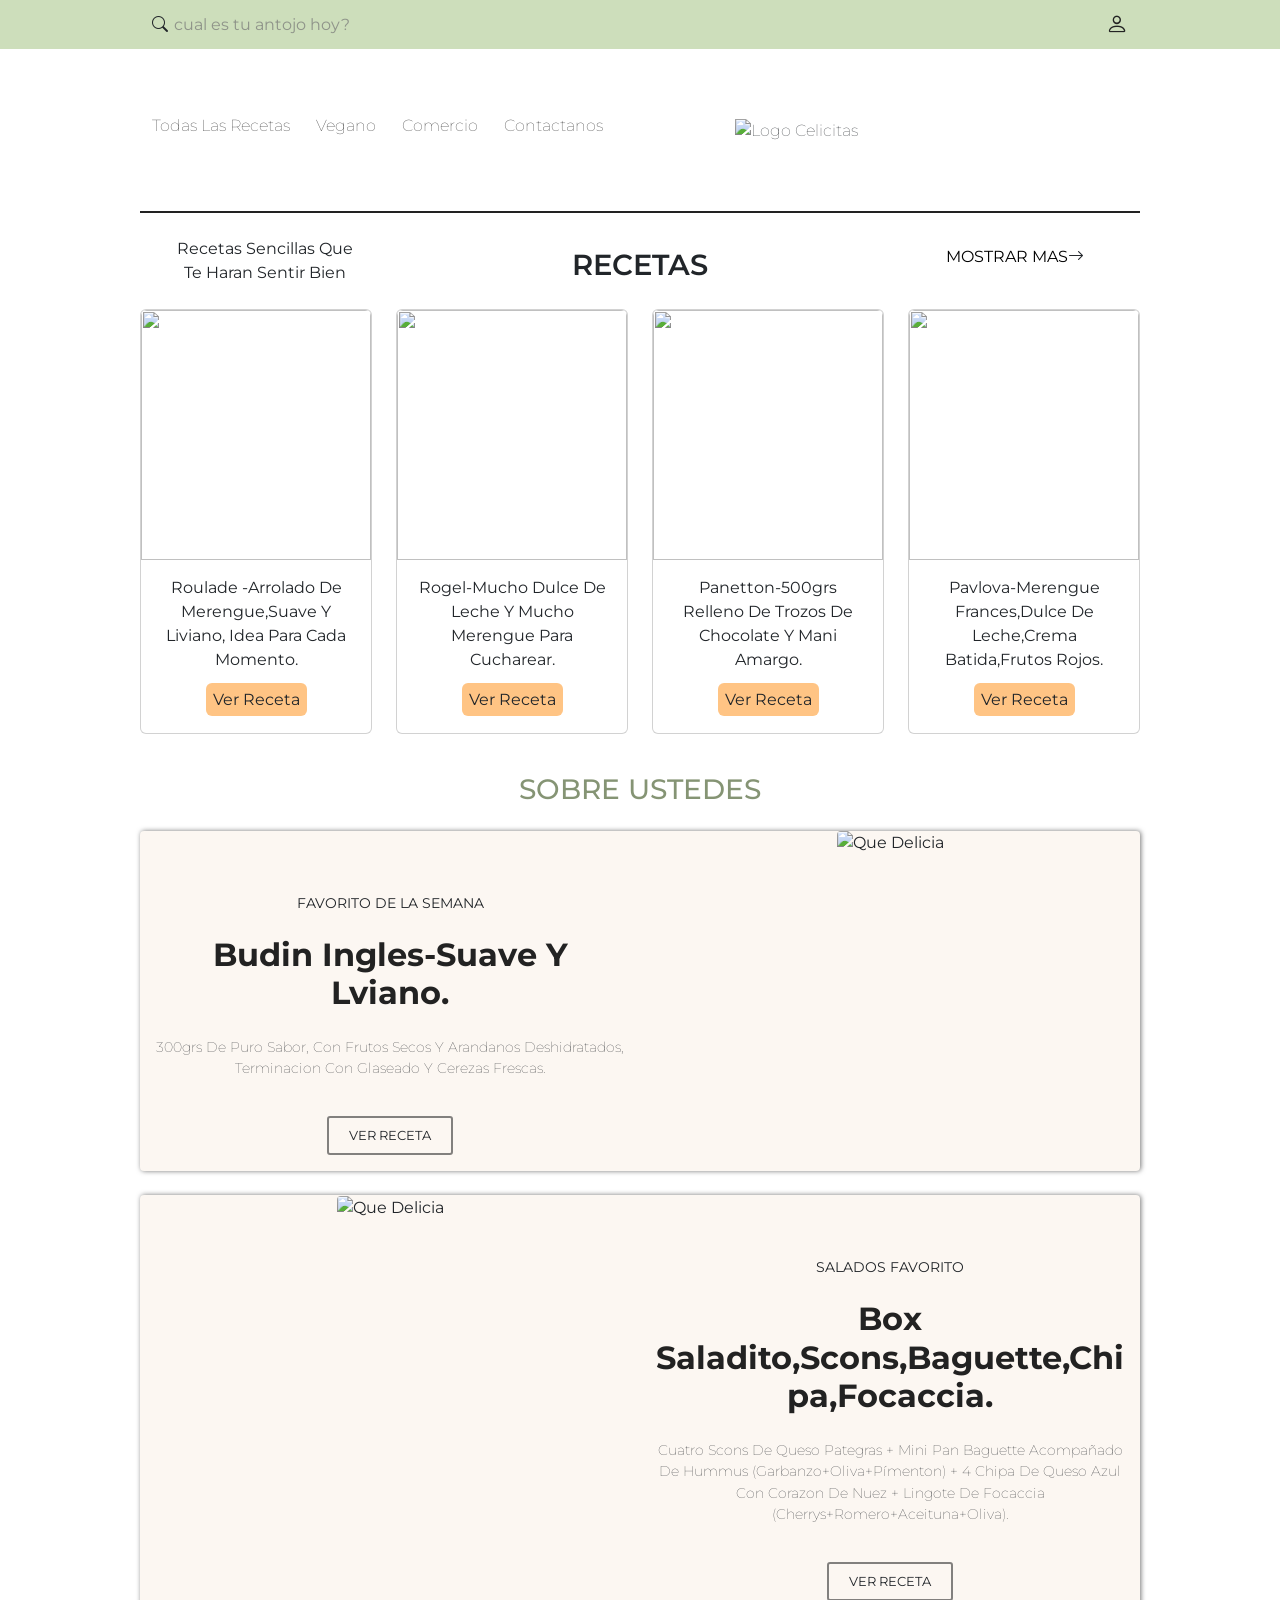
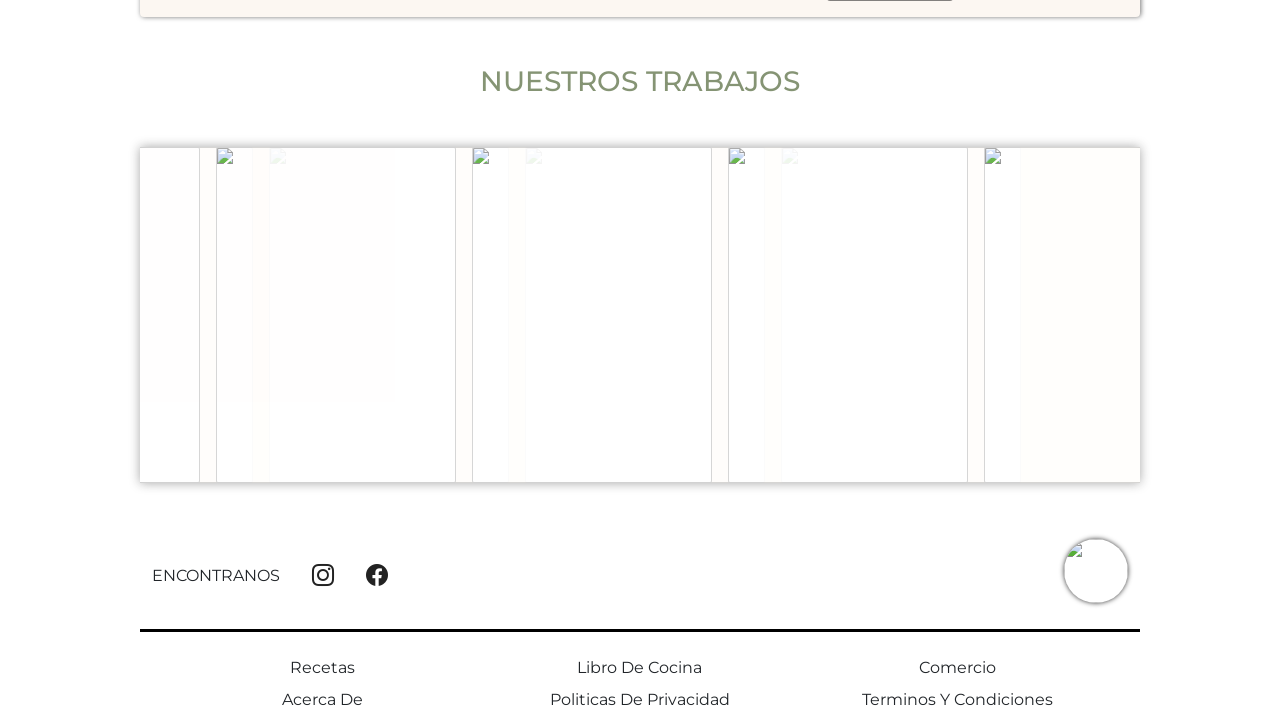
==== index.html @ af563d02 "Rename index.html.html to index.html" ====
<!DOCTYPE html>
<html lang="en">
<head>
    <meta charset="UTF-8">
    <meta name="viewport" content="width=device-width, initial-scale=1.0">
    <meta name="description" content="web de comercio,comidas,recetas para celiacos">
    <meta name="keywords" content="recetas,celiacos,sin tac,gluten free,sin gluten">
    <meta name="author" content="Martin Pablos">
    <link href="https://cdn.jsdelivr.net/npm/bootstrap@5.3.8/dist/css/bootstrap.min.css" rel="stylesheet" integrity="sha384-sRIl4kxILFvY47J16cr9ZwB07vP4J8+LH7qKQnuqkuIAvNWLzeN8tE5YBujZqJLB" crossorigin="anonymous">
    <link rel="stylesheet" href="https://cdn.jsdelivr.net/npm/bootstrap-icons@1.13.1/font/bootstrap-icons.min.css">
    <link href="styles.css" rel="stylesheet">
    <title>Celicitas | Recetas Sin TACC</title>
</head>
<body>
<!--nav-->
    <div class="layout__nav">
        <section class="container-fluid">
            <div class="row">
                <nav class="navbar col layout__navbar">
                    <div class="container layout__container">
                        <div class="input__group">
                            <i class="bi bi-search"></i>
                            <input type="search" class="nav__search" placeholder="cual es tu antojo hoy?" title="escribe algo">
                        </div>
                        <form class="d-flex">
                            <a href="#" title="sign up" class="nav__link"><i class="bi bi-person "></i></a>
                        </form>
                    </div>
                </nav>
            </div>
        </section>
    </div>

<!--header-->

    <section class="container-fluid layout__container">
    <header class="row mt-1 pb-2 layout__header align-items-center">
        <div class="col-2 col-lg-7">
            <nav class="navbar navbar-expand-lg p-0">
                <div class="container-fluid p-0">
                    <button class="navbar-toggler" type="button" data-bs-toggle="collapse" data-bs-target="#navbarScroll" aria-controls="navbarScroll" aria-expanded="false" aria-label="Toggle navigation">
                        <span class="navbar-toggler-icon"></span>
                    </button>

                    <div class="collapse navbar-collapse justify-content-center" id="navbarScroll">
                        <div class="header__links py-3 py-lg-0">
                            <a href="../vermasrecetas-enlace-interno/index.html" class="header__link d-block d-lg-inline-block">todas las recetas</a>
                            <a href="../vermasrecetas-enlace-interno/index.html" class="header__link d-block d-lg-inline-block">vegano</a>
                            <a href="../vermasrecetas-enlace-interno/index.html" class="header__link d-block d-lg-inline-block">comercio</a>
                            <a href="../formulario-enlace-interno/form.html" target="_blank" class="header__link d-block d-lg-inline-block">contactanos</a>
                        </div>
                    </div>
                </div>
            </nav>
        </div>

        <div class="col-10 col-lg-5 text-center text-lg-start mt-2 mt-lg-0">
            <img src="../imagenes-celi/logo-celi.png.png" class="img-fluid header__img" alt="Logo Celicitas">
        </div>
    </header>
</section>

<!--main-->
<!--main-title-->

    <main class="container d-flex justify-content-center">
        <div class="layout__container">
            <div class="row mt-4">
                <div class="d-flex text-center">
                    <div class="d-md-block d-none col-md-3">
                        <p class="text-capitalize main__texthead">recetas sencillas que <br> te haran sentir bien</p>
                    </div>
                    <div class="col-12 col-md-6 m-auto">
                        <h2 class="text-uppercase main__title">recetas</h2>
                    </div>
                    <div class="d-md-block d-none col-md-3 pt-2">
                        <a href="../vermasrecetas-enlace-interno/index.html" target="_blank" class="text-black text-uppercase text-decoration-none main__linkhead">mostrar mas</a><i class="bi bi-arrow-right"></i>
                    </div>
                </div>

<!--main-card-->

                <div class="col-sm-12 col-md-6 col-lg-3 mt-2">
                    <div class="card main__card">
                        <div class="overflow-hidden position-relative">
                            <img src="../imagenes-celi/recetas-1.jpeg" class="img-fluid rounded-top main__img transition-zoom">
                        </div>
                        <div class="card-body text-center">
                            <p class="card__text"><span>roulade
                            </span>-arrolado de merengue,suave y liviano, idea para cada momento.</p>
                            <a href="../vermasrecetas-enlace-interno/index.html"  target="_blank" class="card__btn">ver receta</a>
                        </div>
                    </div>
                </div>
                <div class="col-sm-12 col-md-6 col-lg-3 mt-2">
                    <div class="card main__card">
                        <div class="overflow-hidden position-relative">
                            <img src="../imagenes-celi/receta-6.jpeg" class="img-fluid rounded-top main__img transition-zoom">
                        </div>
                        <div class="card-body text-center">
                            <p class="card__text"><span>rogel</span>-mucho dulce de leche y mucho merengue para cucharear.</p>
                            <a href="../vermasrecetas-enlace-interno/index.html" target="_blank" class="card__btn">ver receta</a>
                        </div>
                    </div>
                </div>
                <div class="col-sm-12 col-md-6 col-lg-3 mt-2">
                    <div class="card main__card">
                        <div class="overflow-hidden position-relative">
                            <img src="../imagenes-celi/receta-2.jpeg" class="img-fluid rounded-top main__img transition-zoom">
                        </div>
                        <div class="card-body text-center">
                            <p class="card__text"><span>panetton</span>-500grs relleno de trozos de chocolate y mani amargo.</p>
                            <a href="../vermasrecetas-enlace-interno/index.html" target="_blank" class="card__btn">ver receta</a>
                        </div>
                    </div>
                </div>
                <div class="col-sm-12 col-md-6 col-lg-3 mt-2">
                    <div class="card main__card">
                        <div class="overflow-hidden position-relative">
                            <img src="../imagenes-celi/receta-3.jpeg" class="img-fluid rounded-top main__img transition-zoom">
                        </div>
                        <div class="card-body text-center">
                            <p class="card__text"><span>pavlova</span>-merengue frances,dulce de leche,crema batida,frutos rojos.</p>
                            <a href="../vermasrecetas-enlace-interno/index.html" target="_blank" class="card__btn">ver receta</a>
                        </div>
                    </div>
                </div>
            </div>


            <div class="mt-4 text-uppercase text-center ">
                <h3 class="layout__entrepaginas">sobre ustedes</h3>
            </div>

<!--main-hoster-->

            
            <section class="card mt-4 text-center hoster__card">
                <div class="row g-0">
                    <div class="col-12 col-md-6">
                        <div class="card-body hoster__cardbody">
                        <h4 class="card-text pt-5 card__subtitulo">favorito de la semana</h4>
                        <h2 class="card-title py-3 card__titulo">budin ingles-suave y lviano.</h2>
                        <p class="card-text card__description">300grs de puro sabor, con frutos secos y arandanos deshidratados, terminacion con glaseado y cerezas frescas.</p>
                        <a href="../vermasrecetas-enlace-interno/index.html" class="btn hoster__btn">ver receta</a>
                        </div>
                    </div>
                    <div class="col-12 col-md-6">
                        <img src="../imagenes-celi/receta-5.jpeg" class="img-fluid rounded-1 hoster__img" alt="que delicia">
                    </div>
                </div>
            </section>

            <section class="card mt-4 text-center hoster__card">
                <div class="row g-0">
                    <div class="col-12 col-md-6">
                        <img src="../imagenes-celi/receta-4.jpeg" class="img-fluid rounded-1 hoster__img" alt="que delicia">
                    </div>
                    <div class="col-12 col-md-6">
                        <div class="card-body hoster__cardbody">
                            <h4 class="card-text pt-5 card__subtitulo">salados favorito</h4>
                            <h2 class="card-title py-3 card__titulo">box saladito,scons,baguette,chipa,focaccia.</h2>
                            <p class="card-text card__description">cuatro scons de queso pategras + mini pan baguette acompañado de hummus (garbanzo+oliva+pímenton) + 4 chipa de queso azul con corazon de nuez + lingote de focaccia (cherrys+romero+aceituna+oliva).</p>
                            <a href="../vermasrecetas-enlace-interno/index.html" class="btn hoster__btn">ver receta</a>
                        </div>
                    </div>
                </div>
            </section>
        </div>
    </main>


    <div class="mt-5 text-uppercase text-center ">
        <h3 class="layout__entrepaginas">nuestros trabajos</h3>
    </div>



    <div class="container layout__container">
        <div class="row">
            <div class="carousel carousel__img">
                <div class="group">
                    <img src="../imagenes-celi/recetas-1.jpeg" class="card  carousel__card">
                    <img src="../imagenes-celi/receta-2.jpeg" class="card  carousel__card">
                    <img src="../imagenes-celi/receta-3.jpeg" class="card  carousel__card">
                    <img src="../imagenes-celi/receta-4.jpeg" class="card  carousel__card">
                    <img src="../imagenes-celi/receta-5.jpeg" class="card  carousel__card">
                    <img src="../imagenes-celi/receta-6.jpeg" class="card  carousel__card">
                </div>
                <div  aria-hidden class="group">
                    <img src="../imagenes-celi/recetas-1.jpeg" class="card  carousel__card">
                    <img src="../imagenes-celi/receta-2.jpeg" class="card  carousel__card">
                    <img src="../imagenes-celi/receta-3.jpeg" class="card  carousel__card">
                    <img src="../imagenes-celi/receta-4.jpeg" class="card  carousel__card">
                    <img src="../imagenes-celi/receta-5.jpeg" class="card  carousel__card">
                    <img src="../imagenes-celi/receta-6.jpeg" class="card  carousel__card">
                </div>
            </div>
            <div class="container d-flex align-items-center justify-content-between py-3">
                <div class="d-flex justify-content-center">
                    <p class="footer__text pe-3">encontranos</p>
                    <a href="https://instagram.com" title="instagram" target="_blank" class="px-3 nav__link"><i class="bi bi-instagram"></i></a>
                    <a href="https://facebook.com" title="facebook" target="_blank" class="px-3 nav__link"><i class="bi bi-facebook"></i></a>
                </div>

            <!--logo-->
                    <a href="../proyecto-celicitas-web/index.html"  class="img-link">
                        <img src="../imagenes-celi/celi-logo.jpeg" class="img-fluid footer__logo">
                    </a>
            </div>
        </div>
    </div>
    
<!--formulario de contacto-->


    <!--footer-->
    
    <footer class="container border-top border-3 border-black px-4 layout__container">
            <div class="row py-3 d-flex text-center footer__enlaces">
                <div class="col-sm-12 col-md-6 col-lg-4 mt-2">
                    <a href="#" class="footer__link">recetas</a>
                </div>
                <div class="col-sm-12 col-md-6 col-lg-4 mt-2">
                    <a href="#" class="footer__link">libro de cocina</a>
                </div>
                <div class="col-sm-12 col-md-6 col-lg-4 mt-2">
                    <a href="#" class="footer__link">comercio</a>
                </div>
                <div class="col-sm-12 col-md-6 col-lg-4 mt-2">
                    <a href="#" class="footer__link">acerca de</a>
                </div>
                <div class="col-sm-12 col-md-6 col-lg-4 mt-2">
                    <a href="#" class="footer__link">politicas de privacidad</a>
                </div>
                <div class="col-sm-12 col-md-6 col-lg-4 mt-2">
                    <a href="#" class="footer__link">terminos y condiciones</a>
                </div>
            </div>
    </footer>
    <script src="https://cdn.jsdelivr.net/npm/bootstrap@5.3.3/dist/js/bootstrap.bundle.min.js"></script>
</body>
</html>
---- styles.css ----
@import url('https://fonts.googleapis.com/css2?family=Montserrat:wght@400;700&display=swap');

body {
    margin: 0;
    font-family:'Montserrat', sans-serif;
    text-transform: capitalize;
}


/*seccion navegador*/

.layout__nav {
    width: 100%;
    height: 55px;
    position: relative;
}

.layout__navbar {
    position: fixed;
    background: #cddebb;
    z-index: 40;
}

.nav__link {
    text-decoration: none;
    color: #222;
    display: flex;
    align-items: center;
    font-size: 22px;
}

.nav__search {
    border: none;
    border-radius: 20px;
    opacity: 0.7;
    background: transparent;
    color: #444;
}

.layout__container {
    max-width: 1000px ;
    width: 100%;
}



/*seccion header*/

.header__link {
    text-decoration: none;
    color: #222;
    padding:0 22px 0 0;
    font-size: 1em;
}

.header__links {
    width: 100%;
    margin-top: 55px;
}

@media (min-width: 992px) {
    .header__links {
        margin-bottom: 65px;
    }
}

.navbar-toggler-icon {
    
}

.layout__header {
    border-bottom: 2px solid #222 ;
    font-weight: 100;
}

.header__img {
    height: 140px;
    margin: 0%;
}


/*enlaces entre paginas*/
.layout__entrepaginas {
    color:#859474;
}


/*main*/

.main__card:hover .transition-zoom{
    transform: scale(1.1);
    transition: 250ms;
    box-shadow: 0 0 5px #3337;
    border-radius: 3px;
}

.transition-zoom {
    transition: transform 0.4s ease-in-out;
    object-fit: cover;
}

.main__card {
    padding-bottom: 5px;
    margin-bottom: 15px;
    height: 425px;
}

.main__title {
    font-size: 1.8em;
    font-weight: 600;
}

.main__img {
    width: 100%;
    height: 250px;
}

.card__btn {
    background:#ffc484;
    text-decoration: none;
    color: inherit;
    padding:7px ;
    border-radius: 6px;
    position: relative;
    bottom: 0px;
}

.card__btn:hover {
    background: #ffd8af;
    border: none;
}


/*hoster-main*/

.hoster__card {
    background: #fcf7f2 ;
    max-width: 100%;
    border: none;
    box-shadow: 1px 0 5px #777;
    border-radius: 4px;
}

.card__subtitulo {
    font-weight: 400;
    text-transform: uppercase;
    font-size: 0.9em;
}

.card__titulo {
    text-transform: capitalize;
    font-size: 2em;
    font-weight: 700;
    color: #222;
}

.card__description {
    font-size: 0.9em;
    font-family:;
    font-weight: 100;
}

.hoster__btn {
    margin-top: 20px;
    font-size: 0.8em;
    padding: 8px 20px;
    border: 2px solid #3339;
    text-transform: uppercase;
    border-radius: 3px;
}

.hoster__btn:hover {
    border:none;
    background: #fda6 ;
}

.hoster__img {
    max-height: 460px;
    width: 100%;
}


/*carousel*/

.carousel {
    margin: 40px auto;
    display: flex;
    overflow-x: auto;
    background: #fda6;
    box-shadow: 0 0 10px #2226;
}

.carousel::-webkit-scrollbar {
    display: none;
}

.group {
    display: flex;
    align-items: center;
    justify-content: center;
    gap: 1em;
    animation: spin 10s infinite linear;
    padding-left: 15px ;
    opacity: 0.9;
}

.carousel__card {
    flex: 0 0 5em;
    height: 7em;
    font-size: 3rem;
    border-radius: 2px;
    text-align: center;
    align-content: center;
}


@keyframes spin {
    from {translate: 0;}
    to {translate: -100%;}
}


/*footer*/

.footer__text {
    text-transform: uppercase;
    margin:auto;
}

.footer__enlaces {
    padding-top: 30px;
    display: block;
    margin: auto;
}

.footer__link {
    text-decoration: none;
    color: inherit;
}

.footer__logo {
    width: 64px;
    height: 64px;
    border-radius: 100%;
    box-shadow: 0 0 5px #333;
    margin-bottom: 10px;
}

.footer__logo:hover {
    transform: scale(1.1);
    transition: 250ms;
}
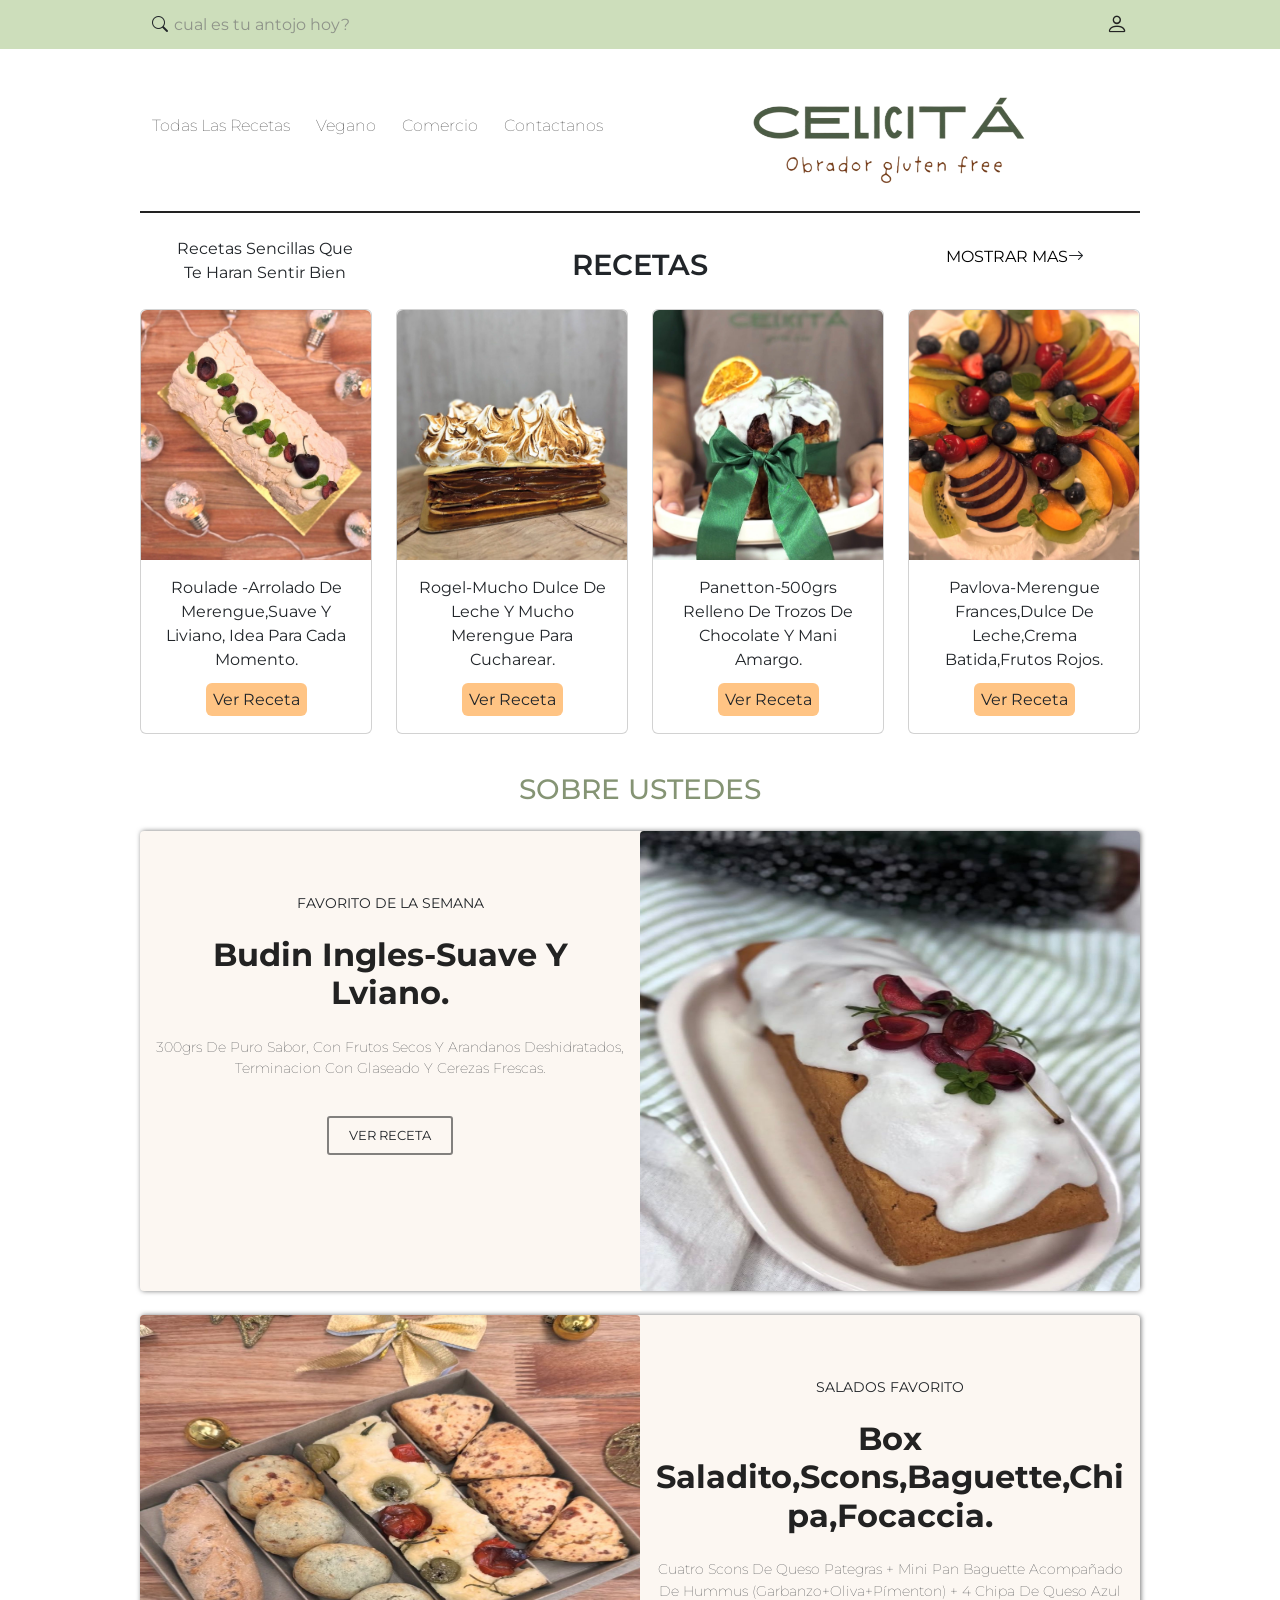
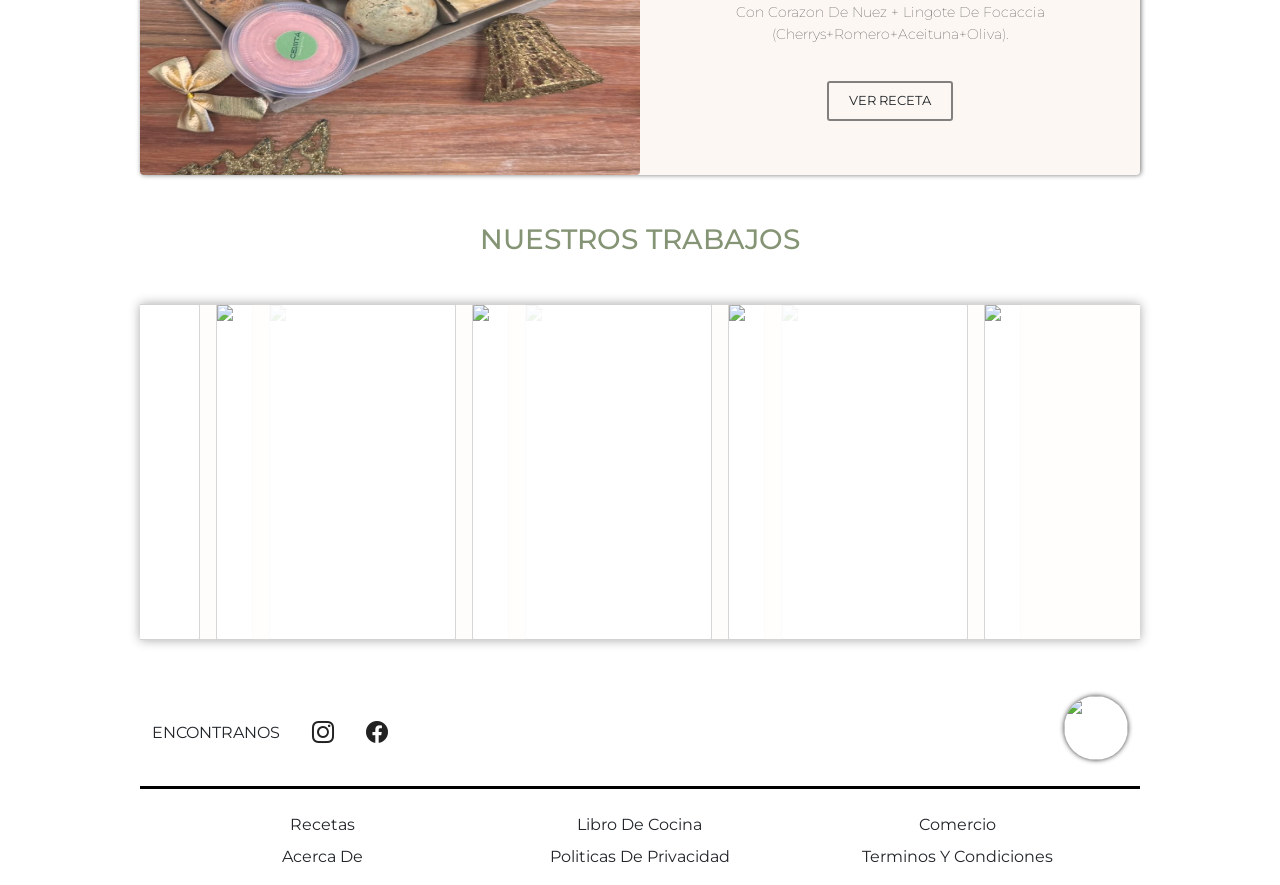
==== commit af8c75c8: "Add files via upload" ====
--- a/index.html
+++ b/index.html
@@ -44,10 +44,10 @@
 
                     <div class="collapse navbar-collapse justify-content-center" id="navbarScroll">
                         <div class="header__links py-3 py-lg-0">
-                            <a href="../vermasrecetas-enlace-interno/index.html" class="header__link d-block d-lg-inline-block">todas las recetas</a>
-                            <a href="../vermasrecetas-enlace-interno/index.html" class="header__link d-block d-lg-inline-block">vegano</a>
-                            <a href="../vermasrecetas-enlace-interno/index.html" class="header__link d-block d-lg-inline-block">comercio</a>
-                            <a href="../formulario-enlace-interno/form.html" target="_blank" class="header__link d-block d-lg-inline-block">contactanos</a>
+                            <a href="vermasrecetas-enlace-interno/index.html" class="header__link d-block d-lg-inline-block">todas las recetas</a>
+                            <a href="vermasrecetas-enlace-interno/index.html" class="header__link d-block d-lg-inline-block">vegano</a>
+                            <a href="vermasrecetas-enlace-interno/index.html" class="header__link d-block d-lg-inline-block">comercio</a>
+                            <a href="formulario-enlace-interno/form.html" target="_blank" class="header__link d-block d-lg-inline-block">contactanos</a>
                         </div>
                     </div>
                 </div>
@@ -55,7 +55,7 @@
         </div>
 
         <div class="col-10 col-lg-5 text-center text-lg-start mt-2 mt-lg-0">
-            <img src="../imagenes-celi/logo-celi.png.png" class="img-fluid header__img" alt="Logo Celicitas">
+            <img src="logo-celi.png" class="img-fluid header__img" alt="Logo Celicitas">
         </div>
     </header>
 </section>
@@ -74,7 +74,7 @@
                         <h2 class="text-uppercase main__title">recetas</h2>
                     </div>
                     <div class="d-md-block d-none col-md-3 pt-2">
-                        <a href="../vermasrecetas-enlace-interno/index.html" target="_blank" class="text-black text-uppercase text-decoration-none main__linkhead">mostrar mas</a><i class="bi bi-arrow-right"></i>
+                        <a href="vermasrecetas-enlace-interno/index.html" target="_blank" class="text-black text-uppercase text-decoration-none main__linkhead">mostrar mas</a><i class="bi bi-arrow-right"></i>
                     </div>
                 </div>
 
@@ -83,45 +83,45 @@
                 <div class="col-sm-12 col-md-6 col-lg-3 mt-2">
                     <div class="card main__card">
                         <div class="overflow-hidden position-relative">
-                            <img src="../imagenes-celi/recetas-1.jpeg" class="img-fluid rounded-top main__img transition-zoom">
+                            <img src="recetas-1.jpeg" class="img-fluid rounded-top main__img transition-zoom">
                         </div>
                         <div class="card-body text-center">
                             <p class="card__text"><span>roulade
                             </span>-arrolado de merengue,suave y liviano, idea para cada momento.</p>
-                            <a href="../vermasrecetas-enlace-interno/index.html"  target="_blank" class="card__btn">ver receta</a>
-                        </div>
-                    </div>
-                </div>
-                <div class="col-sm-12 col-md-6 col-lg-3 mt-2">
-                    <div class="card main__card">
-                        <div class="overflow-hidden position-relative">
-                            <img src="../imagenes-celi/receta-6.jpeg" class="img-fluid rounded-top main__img transition-zoom">
+                            <a href="vermasrecetas-enlace-interno/index.html"  target="_blank" class="card__btn">ver receta</a>
+                        </div>
+                    </div>
+                </div>
+                <div class="col-sm-12 col-md-6 col-lg-3 mt-2">
+                    <div class="card main__card">
+                        <div class="overflow-hidden position-relative">
+                            <img src="receta-6.jpeg" class="img-fluid rounded-top main__img transition-zoom">
                         </div>
                         <div class="card-body text-center">
                             <p class="card__text"><span>rogel</span>-mucho dulce de leche y mucho merengue para cucharear.</p>
-                            <a href="../vermasrecetas-enlace-interno/index.html" target="_blank" class="card__btn">ver receta</a>
-                        </div>
-                    </div>
-                </div>
-                <div class="col-sm-12 col-md-6 col-lg-3 mt-2">
-                    <div class="card main__card">
-                        <div class="overflow-hidden position-relative">
-                            <img src="../imagenes-celi/receta-2.jpeg" class="img-fluid rounded-top main__img transition-zoom">
+                            <a href="vermasrecetas-enlace-interno/index.html" target="_blank" class="card__btn">ver receta</a>
+                        </div>
+                    </div>
+                </div>
+                <div class="col-sm-12 col-md-6 col-lg-3 mt-2">
+                    <div class="card main__card">
+                        <div class="overflow-hidden position-relative">
+                            <img src="receta-2.jpeg" class="img-fluid rounded-top main__img transition-zoom">
                         </div>
                         <div class="card-body text-center">
                             <p class="card__text"><span>panetton</span>-500grs relleno de trozos de chocolate y mani amargo.</p>
-                            <a href="../vermasrecetas-enlace-interno/index.html" target="_blank" class="card__btn">ver receta</a>
-                        </div>
-                    </div>
-                </div>
-                <div class="col-sm-12 col-md-6 col-lg-3 mt-2">
-                    <div class="card main__card">
-                        <div class="overflow-hidden position-relative">
-                            <img src="../imagenes-celi/receta-3.jpeg" class="img-fluid rounded-top main__img transition-zoom">
+                            <a href="vermasrecetas-enlace-interno/index.html" target="_blank" class="card__btn">ver receta</a>
+                        </div>
+                    </div>
+                </div>
+                <div class="col-sm-12 col-md-6 col-lg-3 mt-2">
+                    <div class="card main__card">
+                        <div class="overflow-hidden position-relative">
+                            <img src="receta-3.jpeg" class="img-fluid rounded-top main__img transition-zoom">
                         </div>
                         <div class="card-body text-center">
                             <p class="card__text"><span>pavlova</span>-merengue frances,dulce de leche,crema batida,frutos rojos.</p>
-                            <a href="../vermasrecetas-enlace-interno/index.html" target="_blank" class="card__btn">ver receta</a>
+                            <a href="vermasrecetas-enlace-interno/index.html" target="_blank" class="card__btn">ver receta</a>
                         </div>
                     </div>
                 </div>
@@ -142,11 +142,11 @@
                         <h4 class="card-text pt-5 card__subtitulo">favorito de la semana</h4>
                         <h2 class="card-title py-3 card__titulo">budin ingles-suave y lviano.</h2>
                         <p class="card-text card__description">300grs de puro sabor, con frutos secos y arandanos deshidratados, terminacion con glaseado y cerezas frescas.</p>
-                        <a href="../vermasrecetas-enlace-interno/index.html" class="btn hoster__btn">ver receta</a>
-                        </div>
-                    </div>
-                    <div class="col-12 col-md-6">
-                        <img src="../imagenes-celi/receta-5.jpeg" class="img-fluid rounded-1 hoster__img" alt="que delicia">
+                        <a href="vermasrecetas-enlace-interno/index.html" class="btn hoster__btn">ver receta</a>
+                        </div>
+                    </div>
+                    <div class="col-12 col-md-6">
+                        <img src="receta-5.jpeg" class="img-fluid rounded-1 hoster__img" alt="que delicia">
                     </div>
                 </div>
             </section>
@@ -154,14 +154,14 @@
             <section class="card mt-4 text-center hoster__card">
                 <div class="row g-0">
                     <div class="col-12 col-md-6">
-                        <img src="../imagenes-celi/receta-4.jpeg" class="img-fluid rounded-1 hoster__img" alt="que delicia">
+                        <img src="receta-4.jpeg" class="img-fluid rounded-1 hoster__img" alt="que delicia">
                     </div>
                     <div class="col-12 col-md-6">
                         <div class="card-body hoster__cardbody">
                             <h4 class="card-text pt-5 card__subtitulo">salados favorito</h4>
                             <h2 class="card-title py-3 card__titulo">box saladito,scons,baguette,chipa,focaccia.</h2>
                             <p class="card-text card__description">cuatro scons de queso pategras + mini pan baguette acompañado de hummus (garbanzo+oliva+pímenton) + 4 chipa de queso azul con corazon de nuez + lingote de focaccia (cherrys+romero+aceituna+oliva).</p>
-                            <a href="../vermasrecetas-enlace-interno/index.html" class="btn hoster__btn">ver receta</a>
+                            <a href="vermasrecetas-enlace-interno/index.html" class="btn hoster__btn">ver receta</a>
                         </div>
                     </div>
                 </div>
@@ -180,20 +180,20 @@
         <div class="row">
             <div class="carousel carousel__img">
                 <div class="group">
-                    <img src="../imagenes-celi/recetas-1.jpeg" class="card  carousel__card">
-                    <img src="../imagenes-celi/receta-2.jpeg" class="card  carousel__card">
-                    <img src="../imagenes-celi/receta-3.jpeg" class="card  carousel__card">
-                    <img src="../imagenes-celi/receta-4.jpeg" class="card  carousel__card">
-                    <img src="../imagenes-celi/receta-5.jpeg" class="card  carousel__card">
-                    <img src="../imagenes-celi/receta-6.jpeg" class="card  carousel__card">
+                    <img src="imagenes-celi/recetas-1.jpeg" class="card  carousel__card">
+                    <img src="imagenes-celi/receta-2.jpeg" class="card  carousel__card">
+                    <img src="imagenes-celi/receta-3.jpeg" class="card  carousel__card">
+                    <img src="imagenes-celi/receta-4.jpeg" class="card  carousel__card">
+                    <img src="imagenes-celi/receta-5.jpeg" class="card  carousel__card">
+                    <img src="imagenes-celi/receta-6.jpeg" class="card  carousel__card">
                 </div>
                 <div  aria-hidden class="group">
-                    <img src="../imagenes-celi/recetas-1.jpeg" class="card  carousel__card">
-                    <img src="../imagenes-celi/receta-2.jpeg" class="card  carousel__card">
-                    <img src="../imagenes-celi/receta-3.jpeg" class="card  carousel__card">
-                    <img src="../imagenes-celi/receta-4.jpeg" class="card  carousel__card">
-                    <img src="../imagenes-celi/receta-5.jpeg" class="card  carousel__card">
-                    <img src="../imagenes-celi/receta-6.jpeg" class="card  carousel__card">
+                    <img src="imagenes-celi/recetas-1.jpeg" class="card  carousel__card">
+                    <img src="imagenes-celi/receta-2.jpeg" class="card  carousel__card">
+                    <img src="imagenes-celi/receta-3.jpeg" class="card  carousel__card">
+                    <img src="imagenes-celi/receta-4.jpeg" class="card  carousel__card">
+                    <img src="imagenes-celi/receta-5.jpeg" class="card  carousel__card">
+                    <img src="imagenes-celi/receta-6.jpeg" class="card  carousel__card">
                 </div>
             </div>
             <div class="container d-flex align-items-center justify-content-between py-3">
@@ -204,8 +204,8 @@
                 </div>
 
             <!--logo-->
-                    <a href="../proyecto-celicitas-web/index.html"  class="img-link">
-                        <img src="../imagenes-celi/celi-logo.jpeg" class="img-fluid footer__logo">
+                    <a href="proyecto-celicitas-web/index.html"  class="img-link">
+                        <img src="imagenes-celi/celi-logo.jpeg" class="img-fluid footer__logo">
                     </a>
             </div>
         </div>
@@ -240,4 +240,4 @@
     </footer>
     <script src="https://cdn.jsdelivr.net/npm/bootstrap@5.3.3/dist/js/bootstrap.bundle.min.js"></script>
 </body>
-</html>
+</html>
